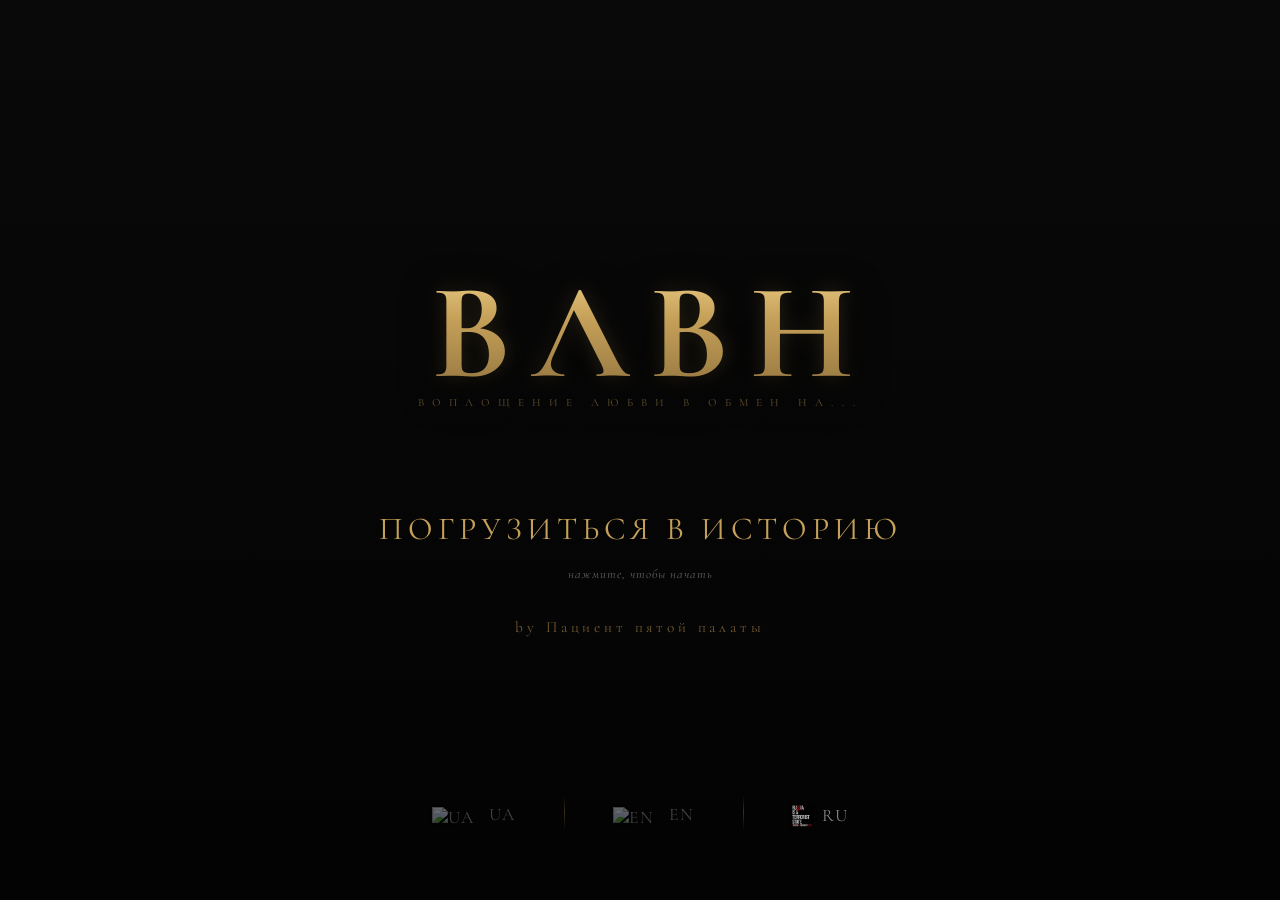
==== index.html @ 3eb6a56b "Add files via upload" ====
<!DOCTYPE html>
<html lang="ru">
<head>
<!-- Google tag (gtag.js) -->
<script async src="https://www.googletagmanager.com/gtag/js?id=G-QPC8KW5WGG"></script>
<script>
  window.dataLayer = window.dataLayer || [];
  function gtag(){dataLayer.push(arguments);}
  gtag('js', new Date());

  gtag('config', 'G-QPC8KW5WGG');
</script>
<meta charset="UTF-8">
    <meta name="viewport" content="width=device-width, initial-scale=1.0">
    <title>ВЛВН | Дневник Джессики | Трилогия | Пациент пятой палаты</title>
    <meta name="description" content="Погрузитесь в историю человека с шизофренией. Полифония голосов и взгляд на реальность глазами разных людей. Мир, в котором нельзя доверять даже себе.">

     <!-- Обложка для ссылок-->
<meta property="og:title" content="ВЛВН | Дневник Джессики">
<meta property="og:description" content="Погрузитесь в историю ВЛВН. Мир, в котором нельзя доверять даже себе.">
<meta property="og:type" content="website">
<meta property="og:url" content="https://thewardfivepatient.github.io/VLVN/">

<meta property="og:image" content="https://thewardfivepatient.github.io/VLVN/img/icons/og-preview.png">
<meta property="og:image:width" content="1200">
<meta property="og:image:height" content="630">

<meta name="twitter:card" content="summary_large_image">
<meta name="twitter:title" content="ВЛВН | Дневник Джессики">
<meta name="twitter:description" content="Погрузитесь в историю ВЛВН. Мир, в котором нельзя доверять даже себе.">
<meta name="twitter:image" content="https://thewardfivepatient.github.io/VLVN/img/icons/og-preview.png">
    
   <!-- Google Fonts: Cormorant Garamond (Заголовки), Lora (Текст), Courier Prime (Акценты), Great Vibes (Декор) -->
    <link rel="preconnect" href="https://fonts.googleapis.com">
    <link rel="preconnect" href="https://fonts.gstatic.com" crossorigin>
    <link href="https://fonts.googleapis.com/css2?family=Cormorant+Garamond:ital,wght@0,300;0,400;0,600;0,700;1,400;1,600&family=Courier+Prime:ital,wght@0,400;0,700;1,400&family=Great+Vibes&family=Lora:ital,wght@0,400;0,500;1,400&display=swap" rel="stylesheet">
    
    <link rel="stylesheet" href="css/menu.css">

<link rel="apple-touch-icon" sizes="180x180" href="img/icons/apple-touch-icon.png">
<link rel="icon" type="image/png" sizes="32x32" href="img/icons/favicon-32x32.png">
<link rel="icon" type="image/png" sizes="16x16" href="img/icons/favicon-16x16.png">
<link rel="manifest" href="img/icons/site.webmanifest">
</head>
<body>

    <div id="screen-intro" class="screen active">
        
        <!-- 1. ВЕРХ: Название -->
        <div class="intro-titles">
            <h1>ВЛВН</h1>
            <div class="intro-sub">Воплощение любви в обмен на...</div>
        </div>
        
        <!-- 2. ЦЕНТР: Главное действие и Автор -->
        <div class="intro-action">
            <div class="click-dive" id="btn-dive">Погрузиться в историю</div>
            <div class="hint">нажмите, чтобы начать</div>
            <div class="intro-author">by Пациент пятой палаты</div>
        </div>

        <!-- 3. НИЗ: Техническая панель языков -->
        <div class="language-selector footer-logic">
        
            <div class="lang-item disabled">
                <span class="lang-title">
                    <img src="https://flagcdn.com/w20/ua.png" alt="UA" class="flag-icon"> UA
                </span>
                <span class="lang-sub">В розробці</span>
            </div>

            <div class="lang-line"></div>

            <div class="lang-item disabled">
                <span class="lang-title">
                    <img src="https://flagcdn.com/w20/gb.png" alt="EN" class="flag-icon"> EN
                </span>
                <span class="lang-sub">Unavailable</span>
            </div>

            <div class="lang-line"></div>

            <!-- RU (Кликабельный, перезагружает страницу) -->
            <a href="index.html" class="lang-item active">
                <span class="lang-title ru-title-container">
                    <img src="img/icons/ru-flag.webp" alt="RU" class="flag-icon ru-custom-icon"> RU
                </span>
                <span class="lang-sub">Доступно</span>
            </a>

        </div>

    </div>

    <div id="screen-loading" class="screen"></div>

    <div id="screen-menu" class="screen">

        <h2>Выберите книгу</h2>
        <div class="note-trigger" id="open-note">
        <span class="trauma">Примечание!</span></div>
        
        <ul class="book-list">
            <li class="book-item" id="book-1">
                <span class="book-title">Книга первая. Дневник Джессики</span>
                <div class="book-details">
                    <p><strong>Жанр:</strong> подростковый психологический триллер в форме современного эпистолярного романа с элементами мета-детектива, Young Adult.</p>
                    <p><strong>Поджанр:</strong> психологический хоррор с элементами Dark Romance и Dark Academia, философская драма, подростковый нуар.</p>
                    <p><strong>Возрастное ограничение:</strong> 18+ (16+ — с разрешения родителей)</p>
                </div>
            </li>
            <li class="book-item"><span class="book-title">Книга вторая. Дневник Стефана Стивенсона</span></li>
            <li class="book-item"><span class="book-title">Книга третья. Дневник Пациента пятой палаты</span></li>
        </ul>

    <!-- Само окно с инструкцией -->
    <div id="note-overlay" class="note-overlay">
<div class="note-content">
    <div class="note-close" id="close-note">×</div>
    
    <div class="note-body">
        <!-- 1. Красивый строгий (Cormorant) -->
        <p class="note-greeting">Вас приветствует</p>
        <p class="note-greeting"><span class="trauma">Пациент пятой палаты</span></p>
        <!-- 2. Заголовок (Cormorant) -->
        <h3 class="note-main-title">Инструкция к прочтению:</h3>

        <!-- БЛОК 3 и 4: Подзаголовки (Courier Prime) и Текст (Lora) -->
        <h4 class="note-label">Хронология</h4>
        <p class="note-text">Первые две части трилогии — «Дневник Джессики» и «Дневник Стефана Стивенсона» — допускают произвольный порядок изучения. Однако «Дневник Пациента» является ключевым звеном и должен быть прочитан строго финальным в списке.</p>

        <h4 class="note-label">Технические условия</h4>
        <p class="note-text">Издание оптимизировано для чтения в полноэкранном режиме. На смартфонах рекомендуется использовать вертикальную ориентацию экрана. Для этого нажмите кнопку F11 на клавиатуре или в правом верхнем углу на страницах книги во всплывающей подсказке.</p>

        <h4 class="note-label">Темы</h4>
        <p class="note-text">В сайдбаре вы можете изменить тему. Нажимайте на Пациента, чтобы применять тёмные темы. Нажимайте на Психиатра, чтобы применять светлые темы.</p>

        <h4 class="note-label">Музыкальные плееры</h4>
        <p class="note-text">Чтобы слушать полные версии песен через встроенный плеер Spotify, войдите в свой аккаунт в браузере, где читаете книгу, или зарегистрируйтесь.</p>

        <h4 class="note-label">Дисклеймер</h4>
        <p class="note-text">Все описанные события являются художественным вымыслом. Любые совпадения с реальными людьми, местами и фактами случайны. Автор ведёт безпристрастное повествование: текст не является инструментом пропаганды и не отражает личную позицию автора.</p>

        <!-- 1. Красивый строгий финал (Cormorant) -->
        <p class="note-final">Приятного погружения!</p>

        <div class="note-divider"></div>

        <!-- КОНТАКТЫ И РЕКВИЗИТЫ -->
        <div class="note-footer">
            <h4 class="note-label">Связаться с автором можно через e-mail:</h4>
            <div class="email-container">
                <p class="note-text email-copy" id="copy-email" title="Нажмите, чтобы скопировать почту">thewardfivepatient@gmail.com</p>
                <span id="copy-tooltip" class="copy-tooltip">Скопировано</span>
            </div>

            <h4 class="note-label">Поддержать проект финансово:</h4>
            <div class="finance-details note-text">
                <p>EURO: <span>[Номер счета / IBAN]</span></p>
                <p>USD: <span>[Номер счета / PayPal]</span></p>
                <p>UAH: <span>[Номер карты]</span></p>
            </div>
        </div>
    </div>
</div>
        
    </div>
</div>  

    </div>

    <script src="js/menu.js"></script>
</body>
</html>
---- css/menu.css ----
:root {
    --bg-color: #0d0d0d;
    --gold: #c5a059;
    --gold-dim: #8a6d3b;
    --text-color: #e0e0e0;
    --deep-red: #660000;
}

* {
    margin: 0;
    padding: 0;
    box-sizing: border-box;
}

body {
    background-color: #000;
    color: var(--text-color);
    font-family: 'Cormorant Garamond', serif;
    overflow: hidden; 
    user-select: none;
    opacity: 0;
    animation: fadeInSite 2.5s ease-in-out forwards;
    transition: background 2s ease;
}

@keyframes fadeInSite {
    to { opacity: 1; }
}


/* === УПРАВЛЕНИЕ ЭКРАНАМИ === */
.screen {
    display: none;
    min-height: 100vh;
    width: 100%;
    opacity: 0;
    transition: opacity 1.5s ease-in-out;
    flex-direction: column;
    align-items: center;
    justify-content: center;
    position: absolute;
    top: 0; left: 0;
}

.screen.active {
    display: flex;
    opacity: 1;
    z-index: 10;
}

/* === ЭКРАН 1: ИНТРО === */
#screen-intro {
    /* 1. Настройка отображения самого экрана (из нижнего блока) */
    display: flex;
    flex-direction: column;
    align-items: center;
    justify-content: center;
    
    /* 2. Твоя строка с градиентом и фото */
    background: linear-gradient(to bottom, rgba(0,0,0,0.3), rgba(0,0,0,0.8));
    
    /* 3. Магия центрирования и размера */
    background-size: auto 100vh;    /* Высота — 85% экрана, ширина подстроится сама */
    background-position: center;   /* Ровно по центру */
    background-repeat: no-repeat;  /* Запрещаем картинке дублироваться */
    
    /* 4. Цвет фона по бокам */
    background-color: #0d0d0d;
}

.intro-titles {
    text-align: center;
    margin-bottom: 12vh;
}

#screen-intro h1 {
    font-size: 8.5rem;
    font-weight: 700; 
    letter-spacing: 20px;
    margin-bottom: -15px; 
    
    background: linear-gradient(to bottom, #f5d78d 0%, #c5a059 40%, #8a6d3b 100%);
    -webkit-background-clip: text;
    -webkit-text-fill-color: transparent;
    
    filter: drop-shadow(0px 10px 20px rgba(0,0,0,0.9));
}

.intro-sub { 
    font-family: 'Great Vibes', cursive; 
    font-size: 3.5rem; 
    color: #e3cca1;
    opacity: 0.9;
}

.intro-action {
    text-align: center;
}

.click-dive {
    font-size: 2rem; 
    color: var(--gold); 
    cursor: pointer;
    text-transform: uppercase; 
    letter-spacing: 5px;
    transition: text-shadow 0.3s, transform 0.3s;
    animation: pulseDive 3s infinite ease-in-out;
}

.click-dive:hover { 
    text-shadow: 0 0 25px rgba(197, 160, 89, 1); 
    transform: scale(1.05); 
    animation-play-state: paused;
}

@keyframes pulseDive {
    0%, 100% { opacity: 0.8; text-shadow: 0 0 5px rgba(197, 160, 89, 0.4); }
    50% { opacity: 1; text-shadow: 0 0 18px rgba(197, 160, 89, 0.9); }
}

.hint { 
    font-size: 1rem; 
    margin-top: 15px; 
    font-style: italic; 
    color: rgba(255, 255, 255, 0.7);
    letter-spacing: 1px;
    animation: pulseHint 2s infinite ease-in-out;
}

@keyframes pulseHint {
    0% { opacity: 0.2; }
    50% { opacity: 0.9; text-shadow: 0 0 10px rgba(255, 255, 255, 0.6); }
    100% { opacity: 0.2; }
}

/* === ВЫБОР ЯЗЫКА === */
.language-selector {
    display: flex;
    justify-content: center;
    align-items: center;
    gap: 30px; 
    margin: 40px 0; 
    opacity: 0;
    animation: fadeInLang 2s ease-in-out 1.5s forwards; 
}

@keyframes fadeInLang {
    to { opacity: 1; }
}

.lang-item {
    display: flex;
    flex-direction: column;
    align-items: center;
    text-decoration: none;
    color: rgba(224, 224, 224, 0.7); 
    transition: all 0.4s ease;
    cursor: pointer;
    position: relative; 
    padding-bottom: 25px; 
}

.lang-title {
    font-size: 1.1rem;
    letter-spacing: 2px;
    text-transform: uppercase;
    transition: color 0.4s ease, text-shadow 0.4s ease;
}

.lang-title.text-lowercase {
    text-transform: none;
    font-size: 0.95rem;
    letter-spacing: 1px;
}

/* === ИКОНКИ ФЛАГОВ === */
.flag-icon {
    width: 20px; 
    height: auto; 
    vertical-align: middle; 
    margin-right: 8px; 
    filter: drop-shadow(0 0 2px rgba(0,0,0,0.5)); 
}

.ru-custom-icon {
    width: 22px; 
    opacity: 0.9;
    transition: transform 0.3s ease, filter 0.3s ease;
}

.ru-title-container {
    display: inline-flex;
    align-items: center;
    white-space: nowrap; 
}

/* === ВЫПЛЫВАЮЩИЙ СТАТУС === */
.lang-sub {
    font-family: 'Courier New', Courier, monospace;
    font-size: 1em; 
    color: var(--gold-dim);
    position: absolute;
    bottom: -1em;
    opacity: 0;
    transform: translateY(-5px);
    transition: all 0.5s ease;
    white-space: nowrap;
}

.lang-line {
    width: 1px;
    height: 35px;
    background: linear-gradient(to bottom, transparent, var(--gold-dim), transparent);
    opacity: 0.4;
    margin-bottom: 25px; 
}

/* === ЭФФЕКТЫ ПРИ НАВЕДЕНИИ === */
.lang-item:hover {
    transform: translateY(-3px);
}

.lang-item:hover .lang-title {
    color: var(--gold);
    text-shadow: 0 0 15px rgba(197, 160, 89, 0.6);
}

.lang-item:hover .lang-sub {
    opacity: 1;
    transform: translateY(0); 
    color: #f5d78d; 
}

.lang-item.disabled {
    cursor: not-allowed;
    opacity: 0.4; 
}

.lang-item.disabled:hover {
    transform: none; 
}

.lang-item.active {
    opacity: 0.85;
}

.lang-item.active:hover .ru-custom-icon {
    transform: scale(1.1); 
    filter: drop-shadow(0 0 5px var(--gold)); 
}

/* === АВТОР И ПОДСКАЗКА (Адаптивные стили) === */

.hint {
    margin-top: clamp(0.5rem, 2vh, 1.5rem); /* Гибкий отступ от кнопки */
    font-size: clamp(0.75rem, 1vw, 0.9rem);
    opacity: 0.5;
}

.intro-author { 
    /* Никаких absolute! Он должен стоять в потоке под хинтом */
    position: relative; 
    margin-top: clamp(1.5rem, 4vh, 3rem); /* Гибкая дистанция вниз */
    font-size: clamp(0.9rem, 1.2vw, 1.2rem); 
    color: var(--gold-dim); 
    letter-spacing: 0.25em; /* Используем em для межбуквенного интервала */
    opacity: 0.8;
}

/* === МАГИЯ НИЖНЕГО БАРА ЯЗЫКОВ === */
.language-selector.footer-logic {
    position: absolute;
    bottom: clamp(1.5rem, 5vh, 3rem); /* Прижимаем ко дну экрана адаптивно */
    left: 0;
    right: 0;
    margin: 0 auto;
    width: fit-content;
    gap: clamp(1.5rem, 4vw, 3rem); /* Воздушное расстояние между языками */
    padding-bottom: 0;
}

.language-selector.footer-logic .lang-item {
    padding-bottom: clamp(1rem, 2vh, 1.5rem); /* Место для выплывающего статуса */
}

/* ============================================================== ЭФФЕКТ ПРОЛЕТА СКВОЗЬ ЭКРАН === */
.diving-through {
    animation: diveThrough 1.5s cubic-bezier(0.5, 0, 0.1, 1) forwards;
    pointer-events: none;
}

@keyframes diveThrough {
    0% { transform: scale(1); opacity: 1; filter: blur(0); }
    40% { opacity: 1; }
    100% { transform: scale(15); opacity: 0; filter: blur(8px); }
}


/* === ЭКРАН 2: ЗАГРУЗКА (Эффект полета сквозь имена) === */
#screen-loading { 
    background-color: black; 
    overflow: hidden; 
    perspective: 1000px;
    perspective-origin: center center;
}

.floating-name {
    position: absolute; 
    color: rgba(197, 160, 89, 0.8);
    font-size: 2rem; 
    font-style: italic; 
    font-weight: 700;
    opacity: 0;
    text-transform: uppercase;
    white-space: nowrap;
    animation-name: flyThrough;
    animation-timing-function: cubic-bezier(0.4, 0.0, 0.2, 1);
    animation-fill-mode: forwards;
}

@keyframes flyThrough {
    0% { transform: translate3d(0, 0, -1500px) scale(0.5); opacity: 0; }
    20% { opacity: 1; }
    70% { opacity: 1; }
    100% { transform: translate3d(0, 0, 800px) scale(4); opacity: 0; }
}

/* === ЭКРАН 3: МЕНЮ === */
#screen-menu h2 {
    font-size: 3rem;
    color: var(--gold);
    margin-bottom: 1.2rem; 
    border-bottom: 1px solid var(--gold-dim); 
    padding-bottom: 0.55rem; 
}

.book-list {
    list-style: none;
    text-align: center;
    width: 100%;
    max-width: 800px;
}

.book-item {
    margin: 20px 0;
    cursor: pointer;
    display: flex;
    flex-direction: column;
    align-items: center;
}

.book-title {
    font-size: 1.8rem;
    transition: color 0.4s, transform 0.4s;
    display: inline-block;
}

.book-item:hover .book-title {
    color: var(--gold);
    transform: translateX(10px);
}

.book-details {
    max-height: 0;
    opacity: 0;
    overflow: hidden;
    transition: max-height 0.6s ease, opacity 0.6s ease, margin-top 0.6s ease;
    width: 90%;
    text-align: center;
}

.book-item:hover .book-details {
    max-height: 200px;
    opacity: 1;
    margin-top: 15px;
}

.book-details p {
    font-size: 1.1rem;
    color: #a0a0a0;
    line-height: 1.5;
    margin-bottom: 8px;
    font-style: italic;
}

.book-details strong {
    color: var(--gold-dim);
    font-weight: 600;
    font-style: normal;
    letter-spacing: 1px;
    text-transform: uppercase;
    font-size: 0.9rem;
}

/* === ТИТУЛЬНЫЙ БРЕНДИНГ ВЛВН В МЕНЮ === */

.intro-titles {
    text-align: center;
    margin-bottom: 100px;
}

/* Сама аббревиатура ВЛВН */
.intro-titles h1 {
    font-family: 'Cormorant Garamond', serif;
    font-size: 6rem; /* Делаем её действительно огромной */
    font-weight: 400;
    color: var(--gold);
    letter-spacing: 25px; /* Очень широкий разнос букв для эффекта элитарности */
    margin-right: -25px; /* Компенсируем отступ последней буквы для идеального центра */
    margin-bottom: 0;
    line-height: 1;
    text-shadow: 0 0 20px rgba(197, 160, 89, 0.2); /* Легкое золотое свечение */
}

/* Расшифровка (Воплощение любви в обмен на...) */
.intro-sub {
    font-family: 'Cormorant Garamond', serif;
    font-size: 0.7rem; /* Делаем её крошечной по сравнению с ВЛВН */
    text-transform: uppercase;
    color: var(--gold-dim);
    letter-spacing: 8px; /* Растягиваем строку, чтобы она гармонировала с шириной ВЛВН */
    opacity: 0.6;
    margin-top: 10px;
    font-weight: 500;
}

/* ==========================================================================
   VI. МОБИЛЬНАЯ АДАПТАЦИЯ ДЛЯ ИНТРО (СТРОГО ДО 1024px)
   ========================================================================== */

/* 1. ВЕРТИКАЛЬНЫЙ РЕЖИМ (Идеальная компановка без скролла) */
@media (max-width: 1024px) {
    #screen-intro {
        height: 100dvh !important;
        max-height: 100dvh !important;
        overflow: hidden !important; 
        padding: 10rem 2rem 1.5rem !important;
        
        display: flex !important;
        flex-direction: column !important;
        justify-content: space-between !important; 
        align-items: center !important;
    }

    .intro-titles, .intro-action {
        margin: 0 !important;
    }

    /* 2. Увеличили отступ: расшифровка оторвалась от ВЛВН и ушла ниже */
    .intro-sub { margin-top: 8dvh !important; }
    
    .hint { margin-top: 1dvh !important; }
    
    /* 3. Мощный отрыв: Пациент падает ровно между кнопкой и языками */
    .intro-author { 
        margin-top: 12dvh !important; 
        font-size: 0.85rem !important; 
        letter-spacing: 0.15em !important; 
    }

    .language-selector.footer-logic {
        position: relative !important;
        bottom: auto !important;
        margin: 0 !important;
        padding-bottom: 2.5rem !important; 
        gap: 1.5rem !important;
    }

    #screen-intro h1 {
        font-size: clamp(3.5rem, 12vw, 4rem) !important; 
        letter-spacing: 0.1em !important;
        line-height: 1 !important;
    }

        .lang-sub { 
        display: block !important; /* Вместо none ставим block */
        font-size: 0.7rem !important; /* Делаем чуть меньше, чтобы сэкономить место */
        bottom: -0.5em !important; /
    }

    .intro-sub { font-size: clamp(1rem, 4vw, 1.4rem) !important; }
    .click-dive { font-size: clamp(1.1rem, 4.5vw, 1.5rem) !important; }
    .hint { font-size: 0.75rem !important; }
}

/* 2. ГОРИЗОНТАЛЬНЫЙ РЕЖИМ (Ландшафт - сплющенный экран) */
@media (max-width: 1024px) and (max-height: 500px) {
    #screen-intro {
        /* 1. ВЛВН взлетает вверх: оставляем микроскопический отступ от верхнего края */
        padding: 6dvh 0 3dvh 0 !important; 
        justify-content: space-between !important; 
    }
    
    #screen-intro h1 { 
        font-size: clamp(2rem, 15dvh, 3.5rem) !important; 
        line-height: 1 !important;
    }
    
    /* 2. Расшифровка отрывается от ВЛВН и падает ниже */
    .intro-sub { 
        font-size: 0.9rem !important; 
        margin-top: 10dvh !important; 
    }
    
    /* 3. Пациент отталкивается от кнопки погружения и зависает над языками */
    .intro-author { 
        margin-top: 10dvh !important; 
        font-size: 0.75rem !important;
    }
    
    .language-selector.footer-logic { 
        padding-bottom: 0.5rem !important; 
        margin-bottom: 1rem !important;
    }
    
    .lang-sub { 
        display: block !important; /* Вместо none ставим block */
        font-size: 0.5rem !important; /* Делаем чуть меньше, чтобы сэкономить место */
        bottom: -0.5em !important; /
    }
}

/* ==========================================================================
   Примечание! (Чистый стиль)
   ========================================================================== */

/* 1. Контейнер: парение */
.note-trigger {
    /* Уменьшаем отступ сверху, так как над ним теперь есть h2 */
    margin-top: 0.15rem; 
    /* Оставляем или чуть уменьшаем отступ снизу до книг */
    margin-bottom: 0.2rem;
    cursor: pointer;
    text-align: center;
    animation: floatInvite 4s ease-in-out infinite;
}

@keyframes floatInvite {
    0%, 100% { transform: translateY(0); }
    50% { transform: translateY(-3px); }
}

/* 2. Только та "травма", что внутри триггера примечания */
.note-trigger .trauma {
    color: var(--deep-red); 
    font-family: 'Cormorant Garamond', serif;
    font-size: 1.4rem;
    font-weight: 600;
    text-transform: uppercase;
    display: inline-block;
    letter-spacing: 5px;
    transition: all 0.4s cubic-bezier(0.175, 0.885, 0.32, 1.275);
    
    /* Гипнотическое дыхание только для этой кнопки */
    animation: hypnoticPulse 3s ease-in-out infinite;
}

/* 3. Реакция на наведение (только здесь) */
.note-trigger:hover .trauma {
    color: #990000;
    text-shadow: 0 0 20px rgba(153, 0, 0, 0.9), 0 0 10px rgba(255, 255, 255, 0.2);
    transform: scale(1.08);
    letter-spacing: 8px;
    animation: none; /* Замирает при контакте */
}

/* 4. Анимация пульсации */
@keyframes hypnoticPulse {
    0%, 100% {
        letter-spacing: 5px;
        text-shadow: 0 0 8px rgba(102, 0, 0, 0.4);
        opacity: 0.85;
    }
    50% {
        letter-spacing: 5.5px;
        text-shadow: 0 0 15px rgba(153, 0, 0, 0.8), 0 0 25px rgba(197, 160, 89, 0.3);
        opacity: 1;
    }
}

/* Возвращаем глубину запекшейся крови и элитарный массивный ореол */
.note-body .trauma {
    display: inline-block;
    animation: none;
    font-weight: 800;
    letter-spacing: 0.2em;
    
    /* Используем экстремально глубокий красный, почти черный в базе */
    color: #580707; 
    
    /* Слоистое свечение: густая кровь -> старое золото */
    text-shadow: 
        1px 1px 2px rgba(0, 0, 0, 0.8),    /* Жесткий контур, чтобы буквы не "плыли" */
        0 0 12px rgba(74, 4, 4, 0.9),      /* Облако "запекшейся крови" вокруг */
        0 0 25px rgba(197, 160, 89, 0.15), /* Очень тусклое, дорогое золото в глубине */
        0 0 40px rgba(197, 160, 89, 0.05); /* Едва заметный шлейф богатства */
    
    cursor: default;
    transition: all 0.6s ease;
    
    /* Убираем brightness! Вместо него добавляем контраст, чтобы металл "звенел" */
    filter: contrast(1.2); 
}

/* При наведении: эффект "тяжелого взгляда" */
.note-body .trauma:hover {
    color: #790101; /* Чуть проявляется цвет при "освещении" курсором */
    filter: contrast(1.4) brightness(0.9); /* Металл становится четче, но не светлее */
    text-shadow: 
        0 0 15px rgba(74, 4, 4, 1), 
        0 0 30px rgba(197, 160, 89, 0.2);
}

/* Окно примечания */
.note-overlay {
    position: fixed;
    top: 0; left: 0;
    width: 100%; height: 100%;
    background: rgba(0, 0, 0, 0.95);
    backdrop-filter: blur(20px);
    display: none;
    justify-content: center;
    align-items: center;
    z-index: 1000;
    opacity: 0;
    transition: opacity 0.6s ease;
}

.note-overlay.active { display: flex; opacity: 1; }

.note-content {
    background: #0a0a0a;
    border: 1px solid rgba(197, 160, 89, 0.2);
    padding: clamp(30px, 6vw, 60px);
    max-width: 650px;
    width: 90%;
    max-height: 85vh;
    overflow-y: auto;
    position: relative;
    box-shadow: 0 0 60px rgba(0,0,0,1);
}

.note-close {
    position: absolute;
    top: 20px; right: 25px;
    font-size: 2rem;
    color: var(--gold-dim);
    cursor: pointer;
    font-family: Arial, sans-serif; /* Для простоты крестика */
}

/* --- ТИПОГРАФИКА ПРИМЕЧАНИЯ --- */

/* 1. Красивый строгий шрифт (Cormorant Garamond) */
.note-greeting, .note-final {
    font-family: 'Cormorant Garamond', serif;
    color: var(--gold);
    font-size: 1.8rem;
    text-align: center;
    letter-spacing: 2px;
}
.note-greeting { margin-bottom: 30px; }
.note-final { margin-top: 40px; font-size: 2.2rem; }

/* 2. Заголовок (Cormorant Garamond) */
.note-main-title {
    font-family: 'Cormorant Garamond', serif;
    color: var(--gold);
    font-size: 1.6rem;
    text-transform: uppercase;
    letter-spacing: 4px;
    margin-bottom: 30px;
    text-align: center;
    border-bottom: 1px solid rgba(197, 160, 89, 0.3);
    padding-bottom: 15px;
}

/* 3. Подзаголовки (Courier Prime) */
.note-label {
    font-family: 'Courier Prime', monospace;
    color: var(--gold-dim);
    font-size: 1rem;
    text-transform: uppercase;
    letter-spacing: 2px;
    margin-top: 25px;
    margin-bottom: 10px;
    text-align: left;
}

/* 4. Основной текст (Lora) */
.note-text {
    font-family: 'Lora', serif;
    color: #cccccc;
    line-height: 1.7;
    font-size: 1.05rem;
    text-align: justify;
    margin-bottom: 20px;
}

/* Разделитель перед подвалом */
.note-divider {
    width: 70%;
    height: 1px;
    background: linear-gradient(90deg, transparent, var(--gold-dim), transparent);
    margin: 40px auto;
    opacity: 0.5;
}

/* --- СТИЛИ ДЛЯ КОПИРОВАНИЯ ПОЧТЫ И РЕКВИЗИТОВ --- */
.note-footer { text-align: left; }

.email-container {
    display: flex;
    align-items: center;
    gap: 15px;
    margin-bottom: 20px;
}

.email-copy {
    color: #fff;
    cursor: pointer;
    border-bottom: 1px dashed #fff;
    transition: all 0.3s ease;
    margin-bottom: 0; /* Убираем отступ, чтобы стояло в линию со "Скопировано!" */
}

.email-copy:hover {
    color: var(--deep-red);
    border-bottom: 1px dashed #fff;
    transform: translateX(5px);
}

.copy-tooltip {
    font-family: 'Courier Prime', monospace;
    font-size: 0.85rem;
    color: #751e13;
    opacity: 0;
    transition: opacity 0.3s ease;
}

.copy-tooltip.show { opacity: 1; }

.finance-details p { margin-bottom: 5px; }
.finance-details span { color: var(--gold-dim); font-family: 'Courier Prime', monospace; }

/* Скроллбар для окна примечания */
.note-content::-webkit-scrollbar { width: 3px; }
.note-content::-webkit-scrollbar-thumb { background: var(--gold-dim); }

.trauma { 
    color: var(--deep-red); 
    text-shadow: 0 0 10px rgba(102, 0, 0, 0.3);
}
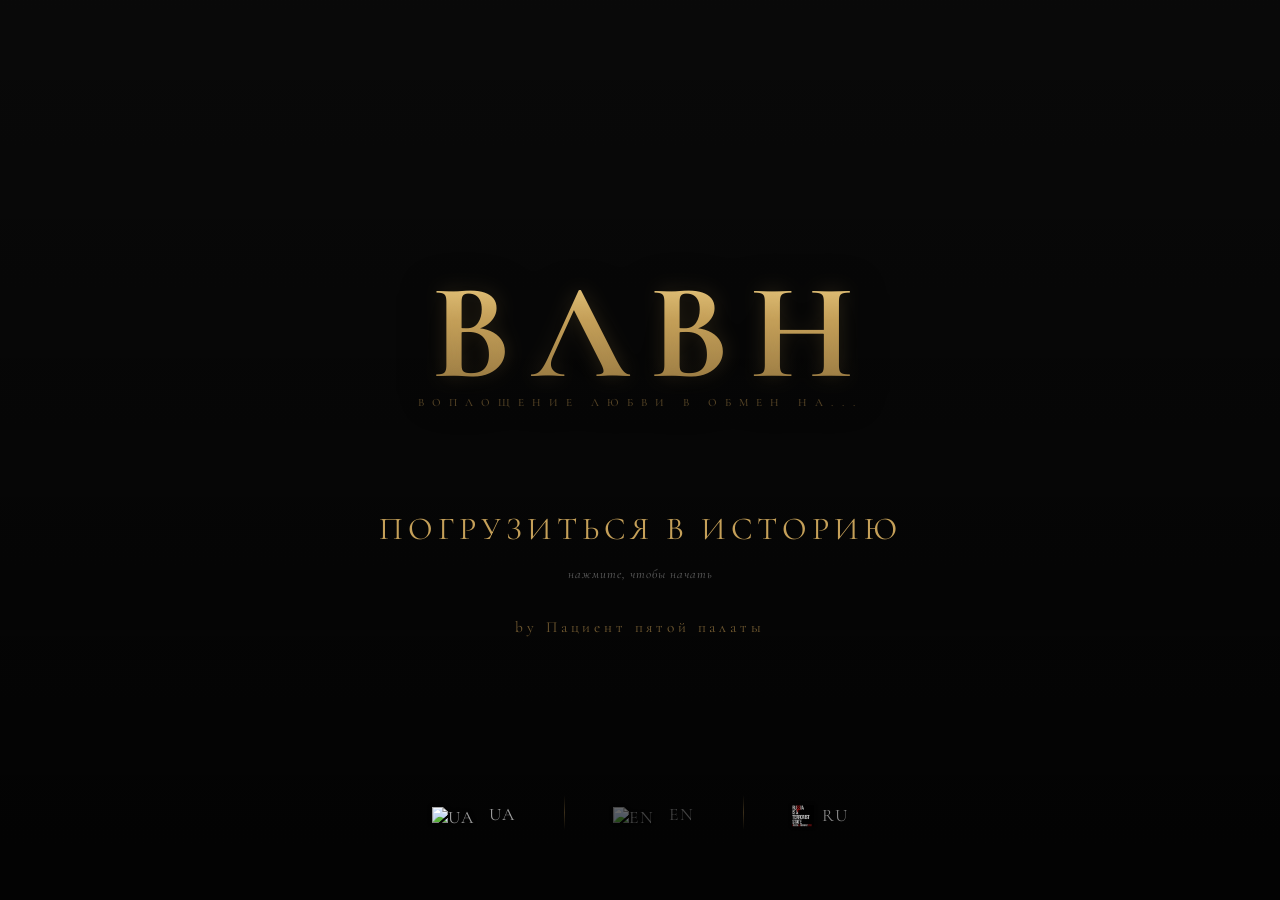
==== commit cabc815d: "Add files via upload" ====
--- a/index.html
+++ b/index.html
@@ -16,7 +16,7 @@
     <meta name="description" content="Погрузитесь в историю человека с шизофренией. Полифония голосов и взгляд на реальность глазами разных людей. Мир, в котором нельзя доверять даже себе.">
 
      <!-- Обложка для ссылок-->
-<meta property="og:title" content="ВЛВН | Дневник Джессики">
+<meta property="og:title" content="ВЛВН | Дневник Джессики | Пациент пятой палаты">
 <meta property="og:description" content="Погрузитесь в историю ВЛВН. Мир, в котором нельзя доверять даже себе.">
 <meta property="og:type" content="website">
 <meta property="og:url" content="https://thewardfivepatient.github.io/VLVN/">
@@ -26,7 +26,7 @@
 <meta property="og:image:height" content="630">
 
 <meta name="twitter:card" content="summary_large_image">
-<meta name="twitter:title" content="ВЛВН | Дневник Джессики">
+<meta name="twitter:title" content="ВЛВН | Дневник Джессики | Пациент пятой палаты">
 <meta name="twitter:description" content="Погрузитесь в историю ВЛВН. Мир, в котором нельзя доверять даже себе.">
 <meta name="twitter:image" content="https://thewardfivepatient.github.io/VLVN/img/icons/og-preview.png">
     
@@ -44,53 +44,48 @@
 </head>
 <body>
 
-    <div id="screen-intro" class="screen active">
-        
-        <!-- 1. ВЕРХ: Название -->
-        <div class="intro-titles">
-            <h1>ВЛВН</h1>
-            <div class="intro-sub">Воплощение любви в обмен на...</div>
-        </div>
-        
-        <!-- 2. ЦЕНТР: Главное действие и Автор -->
-        <div class="intro-action">
-            <div class="click-dive" id="btn-dive">Погрузиться в историю</div>
-            <div class="hint">нажмите, чтобы начать</div>
-            <div class="intro-author">by Пациент пятой палаты</div>
+<div id="screen-intro" class="screen active">
+    
+    <div class="intro-titles">
+        <h1>ВЛВН</h1>
+        <div class="intro-sub">Воплощение любви в обмен на...</div>
+    </div>
+    
+    <div class="intro-action">
+        <div class="click-dive" id="btn-dive">Погрузиться в историю</div>
+        <div class="hint">нажмите, чтобы начать</div>
+        <div class="intro-author">by Пациент пятой палаты</div>
+    </div>
+
+    <div class="language-selector footer-logic">
+    
+        <div class="lang-item" id="btn-lang-uk" style="cursor: pointer;">
+            <span class="lang-title">
+                <img src="https://flagcdn.com/w20/ua.png" alt="UA" class="flag-icon"> UA
+            </span>
+            <span class="lang-sub">Доступно</span>
         </div>
 
-        <!-- 3. НИЗ: Техническая панель языков -->
-        <div class="language-selector footer-logic">
-        
-            <div class="lang-item disabled">
-                <span class="lang-title">
-                    <img src="https://flagcdn.com/w20/ua.png" alt="UA" class="flag-icon"> UA
-                </span>
-                <span class="lang-sub">В розробці</span>
-            </div>
+        <div class="lang-line"></div>
 
-            <div class="lang-line"></div>
+        <div class="lang-item disabled">
+            <span class="lang-title">
+                <img src="https://flagcdn.com/w20/gb.png" alt="EN" class="flag-icon"> EN
+            </span>
+            <span class="lang-sub">Unavailable</span>
+        </div>
 
-            <div class="lang-item disabled">
-                <span class="lang-title">
-                    <img src="https://flagcdn.com/w20/gb.png" alt="EN" class="flag-icon"> EN
-                </span>
-                <span class="lang-sub">Unavailable</span>
-            </div>
+        <div class="lang-line"></div>
 
-            <div class="lang-line"></div>
-
-            <!-- RU (Кликабельный, перезагружает страницу) -->
-            <a href="index.html" class="lang-item active">
-                <span class="lang-title ru-title-container">
-                    <img src="img/icons/ru-flag.webp" alt="RU" class="flag-icon ru-custom-icon"> RU
-                </span>
-                <span class="lang-sub">Доступно</span>
-            </a>
-
+        <div class="lang-item active" id="btn-lang-ru">
+            <span class="lang-title ru-title-container">
+                <img src="img/icons/ru-flag.webp" alt="RU" class="flag-icon ru-custom-icon"> RU
+            </span>
+            <span class="lang-sub">Доступно</span>
         </div>
 
     </div>
+</div>
 
     <div id="screen-loading" class="screen"></div>
 
@@ -109,7 +104,7 @@
                     <p><strong>Возрастное ограничение:</strong> 18+ (16+ — с разрешения родителей)</p>
                 </div>
             </li>
-            <li class="book-item"><span class="book-title">Книга вторая. Дневник Стефана Стивенсона</span></li>
+            <li class="book-item"><span class="book-title">Книга вторая. Дневник Стефана</span></li>
             <li class="book-item"><span class="book-title">Книга третья. Дневник Пациента пятой палаты</span></li>
         </ul>
 
@@ -127,7 +122,7 @@
 
         <!-- БЛОК 3 и 4: Подзаголовки (Courier Prime) и Текст (Lora) -->
         <h4 class="note-label">Хронология</h4>
-        <p class="note-text">Первые две части трилогии — «Дневник Джессики» и «Дневник Стефана Стивенсона» — допускают произвольный порядок изучения. Однако «Дневник Пациента» является ключевым звеном и должен быть прочитан строго финальным в списке.</p>
+        <p class="note-text">Первые две части трилогии — «Дневник Джессики» и «Дневник Стефана» — допускают произвольный порядок изучения. Однако «Дневник Пациента» является ключевым звеном и должен быть прочитан строго финальным в списке.</p>
 
         <h4 class="note-label">Технические условия</h4>
         <p class="note-text">Издание оптимизировано для чтения в полноэкранном режиме. На смартфонах рекомендуется использовать вертикальную ориентацию экрана. Для этого нажмите кнопку F11 на клавиатуре или в правом верхнем углу на страницах книги во всплывающей подсказке.</p>
@@ -138,6 +133,9 @@
         <h4 class="note-label">Музыкальные плееры</h4>
         <p class="note-text">Чтобы слушать полные версии песен через встроенный плеер Spotify, войдите в свой аккаунт в браузере, где читаете книгу, или зарегистрируйтесь.</p>
 
+        <h4 class="note-label">Американ</h4>
+        <p class="note-text">Действия книги проходят в вымышленной стране Американ. Пациент пятой палаты вырос в культуре восточной Европы, но как и большинство подростков всегда был вдохновлен культурой запада. Внешне мы старались подражать тому, чем не являлись внутри. Своего рода гротеск. Отсюда был взят тренд на имена, названия городов, систему оценок в школе и на другие мелкие детали. Во всем остальном можно с уверенностью сказать, что действия происходят в стране постсоветского пространства.</p>
+
         <h4 class="note-label">Дисклеймер</h4>
         <p class="note-text">Все описанные события являются художественным вымыслом. Любые совпадения с реальными людьми, местами и фактами случайны. Автор ведёт безпристрастное повествование: текст не является инструментом пропаганды и не отражает личную позицию автора.</p>
 
@@ -147,18 +145,25 @@
         <div class="note-divider"></div>
 
         <!-- КОНТАКТЫ И РЕКВИЗИТЫ -->
-        <div class="note-footer">
-            <h4 class="note-label">Связаться с автором можно через e-mail:</h4>
-            <div class="email-container">
-                <p class="note-text email-copy" id="copy-email" title="Нажмите, чтобы скопировать почту">thewardfivepatient@gmail.com</p>
-                <span id="copy-tooltip" class="copy-tooltip">Скопировано</span>
-            </div>
+<div class="note-footer">
+    <h4 class="note-label">Связаться с автором можно через e-mail:</h4>
+    <div class="email-container">
+        <p class="note-text email-copy js-copy-text" title="Нажмите, чтобы скопировать">thewardfivepatient@gmail.com</p>
+        <span class="copy-tooltip js-tooltip">Скопировано</span>
+    </div>
+</div>
+
+<div class="note-footer">
+    <h4 class="note-label">INSTAGRAM:</h4>
+    <div class="email-container">
+        <p class="note-text email-copy js-copy-text" title="Нажмите, чтобы скопировать">thewardfivepatient</p>
+        <span class="copy-tooltip js-tooltip">Скопировано</span>
+    </div>
+</div>
 
             <h4 class="note-label">Поддержать проект финансово:</h4>
             <div class="finance-details note-text">
-                <p>EURO: <span>[Номер счета / IBAN]</span></p>
-                <p>USD: <span>[Номер счета / PayPal]</span></p>
-                <p>UAH: <span>[Номер карты]</span></p>
+                <p>Валюта: <span>[Номер счета / IBAN]</span></p>
             </div>
         </div>
     </div>
--- a/css/menu.css
+++ b/css/menu.css
@@ -32,12 +32,15 @@
 .screen {
     display: none;
     min-height: 100vh;
+    max-height: 100dvh; /* Ограничиваем высоту экраном девайса */
     width: 100%;
     opacity: 0;
     transition: opacity 1.5s ease-in-out;
     flex-direction: column;
     align-items: center;
-    justify-content: center;
+    justify-content: center; /* Если контент большой, скролл появится автоматически */
+    overflow-y: auto; /* Включаем вертикальный скролл */
+    overflow-x: hidden; /* Прячем горизонтальный, чтобы не было смещений */
     position: absolute;
     top: 0; left: 0;
 }
@@ -46,6 +49,25 @@
     display: flex;
     opacity: 1;
     z-index: 10;
+}
+
+/* === ЗОЛОТОЙ СКРОЛЛБАР (ГЛОБАЛЬНЫЙ) === */
+::-webkit-scrollbar {
+    width: 4px; /* Тонкий и изящный для мобильных устройств */
+}
+
+::-webkit-scrollbar-track {
+    background: rgba(13, 13, 13, 0.8); /* Сливается с темным фоном */
+    border-radius: 10px;
+}
+
+::-webkit-scrollbar-thumb {
+    background: linear-gradient(to bottom, var(--gold-dim), var(--gold), var(--gold-dim));
+    border-radius: 10px;
+}
+
+::-webkit-scrollbar-thumb:hover {
+    background: #f5d78d; /* Яркое свечение при касании/наведении */
 }
 
 /* === ЭКРАН 1: ИНТРО === */
@@ -743,10 +765,6 @@
 .finance-details p { margin-bottom: 5px; }
 .finance-details span { color: var(--gold-dim); font-family: 'Courier Prime', monospace; }
 
-/* Скроллбар для окна примечания */
-.note-content::-webkit-scrollbar { width: 3px; }
-.note-content::-webkit-scrollbar-thumb { background: var(--gold-dim); }
-
 .trauma { 
     color: var(--deep-red); 
     text-shadow: 0 0 10px rgba(102, 0, 0, 0.3);
